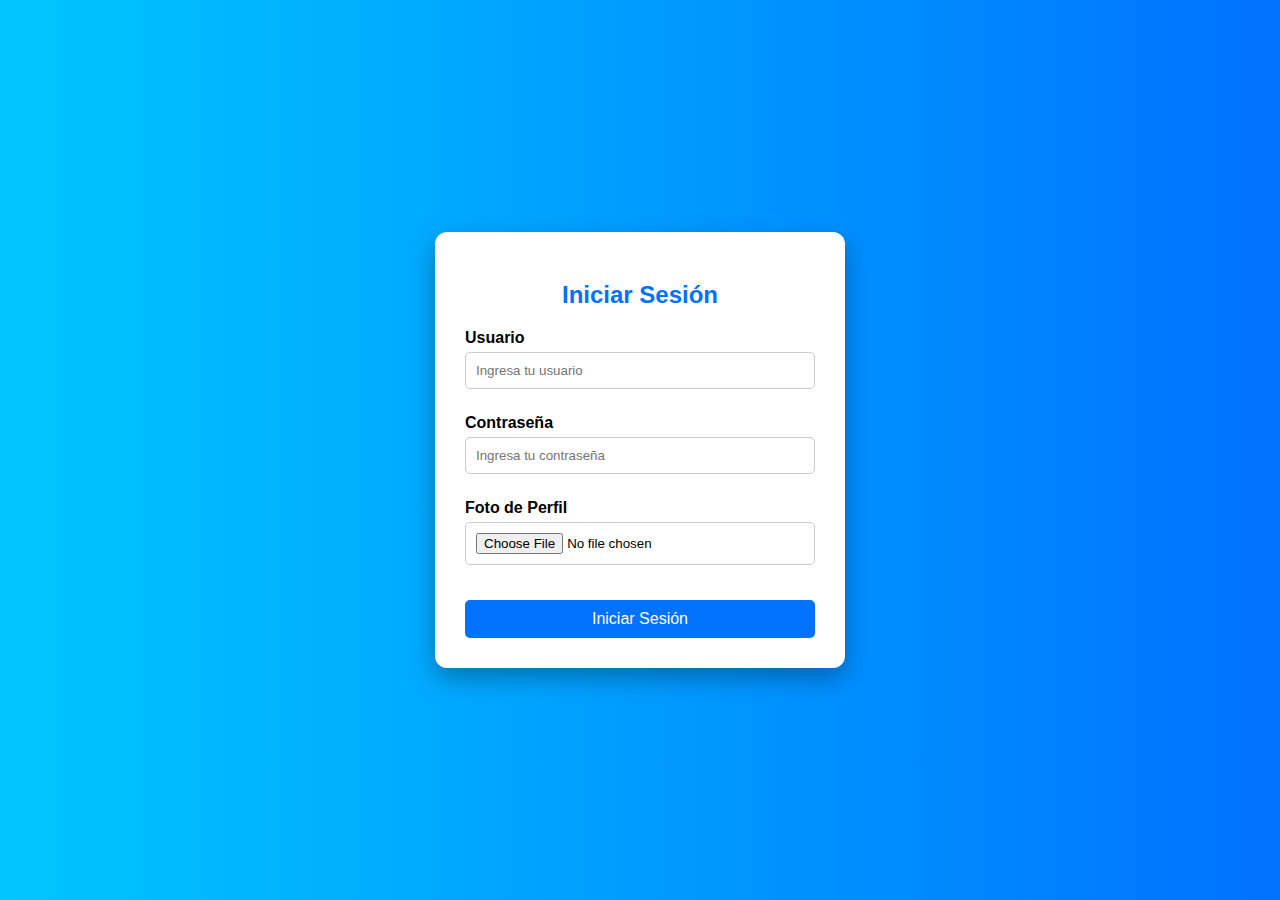
==== login.html @ 5a3fb6cf "Mi proyecto" ====
<!DOCTYPE html>
<html lang="es">
<head>
    <meta charset="UTF-8">
    <meta name="viewport" content="width=device-width, initial-scale=1.0">
    <title>LOGIN</title>
    <link rel="stylesheet" href="login.css">
</head>
<body>
    <div class="container">
        <div class="login-box">
            <h2>Iniciar Sesión</h2>
            <form id="loginForm">
                <div class="input-group">
                    <label for="username">Usuario</label>
                    <input type="text" id="username" name="username" placeholder="Ingresa tu usuario" required>
                </div>
                <div class="input-group">
                    <label for="password">Contraseña</label>
                    <input type="password" id="password" name="password" placeholder="Ingresa tu contraseña" required>
                </div>
                <div class="input-group">
                    <label for="profile-pic">Foto de Perfil</label>
                    <input type="file" id="profile-pic" name="profile-pic" accept="image/*" required>
                </div>
                <div class="preview-container">
                    <img id="profile-preview" alt="Vista previa de la imagen" style="display: none;">
                </div>
                <button type="submit">Iniciar Sesión</button>
            </form>
        </div>
    </div>
    <script src="login.js"></script>
</body>
</html>
---- login.css ----
body {
    margin: 0;
    padding: 0;
    font-family: Arial, sans-serif;
    background: linear-gradient(to right, #00c6ff, #0072ff);
    height: 100vh;
    display: flex;
    justify-content: center;
    align-items: center;
}

.container {
    display: flex;
    justify-content: center;
    align-items: center;
    height: 100%;
}

.login-box {
    background-color: white;
    padding: 30px;
    border-radius: 12px;
    box-shadow: 0 10px 25px rgba(0, 0, 0, 0.3);
    width: 350px;
    text-align: center;
}

h2 {
    margin-bottom: 20px;
    color: #0072ff;
}

.input-group {
    margin-bottom: 15px;
    text-align: left;
}

label {
    display: block;
    font-weight: bold;
    margin-bottom: 5px;
}

input[type="text"],
input[type="password"],
input[type="file"] {
    width: 100%;
    padding: 10px;
    margin-bottom: 10px;
    border: 1px solid #ccc;
    border-radius: 5px;
    box-sizing: border-box;
}

button {
    width: 100%;
    padding: 10px;
    background-color: #0072ff;
    border: none;
    border-radius: 5px;
    color: white;
    font-size: 16px;
    cursor: pointer;
    margin-top: 10px;
}

button:hover {
    background-color: #005bb5;
}

.preview-container {
    margin-top: 15px;
}

#profile-preview {
    max-width: 120px;
    max-height: 120px;
    border-radius: 50%;
    margin-top: 10px;
    display: block;
    margin-left: auto;
    margin-right: auto;
}
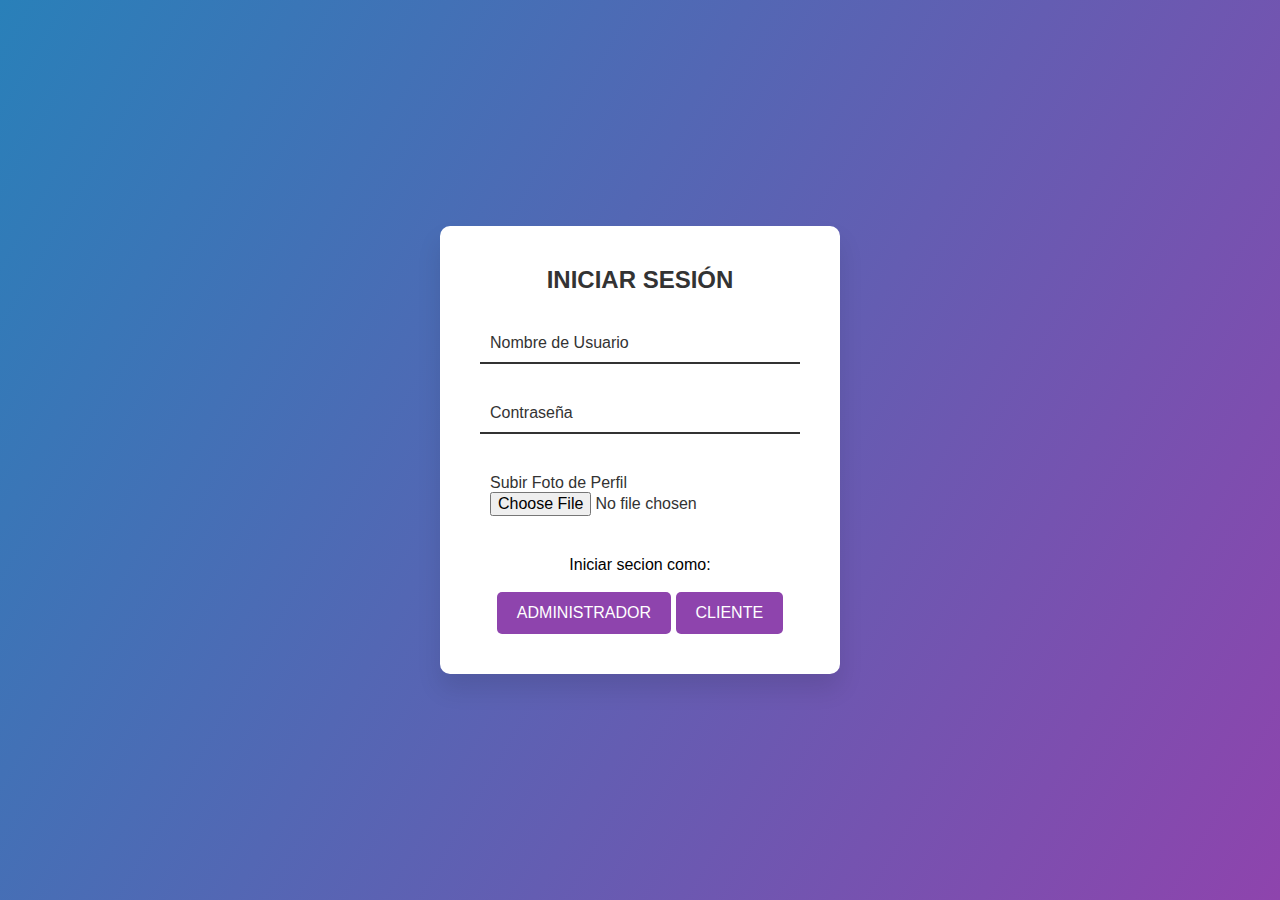
==== commit f09f8173: "avance" ====
--- a/login.html
+++ b/login.html
@@ -3,7 +3,7 @@
 <head>
     <meta charset="UTF-8">
     <meta name="viewport" content="width=device-width, initial-scale=1.0">
-    <title>LOGIN</title>
+    <title>Login</title>
     <link rel="stylesheet" href="login.css">
 </head>
 <body>
@@ -11,22 +11,32 @@
         <div class="login-box">
             <h2>Iniciar Sesión</h2>
             <form id="loginForm">
-                <div class="input-group">
-                    <label for="username">Usuario</label>
-                    <input type="text" id="username" name="username" placeholder="Ingresa tu usuario" required>
+                <div class="input-box">
+                    <input type="text" id="username" required>
+                    <label>Nombre de Usuario</label>
                 </div>
-                <div class="input-group">
-                    <label for="password">Contraseña</label>
-                    <input type="password" id="password" name="password" placeholder="Ingresa tu contraseña" required>
+                <div class="input-box">
+                    <input type="password" id="password" required>
+                    <label>Contraseña</label>
                 </div>
-                <div class="input-group">
-                    <label for="profile-pic">Foto de Perfil</label>
-                    <input type="file" id="profile-pic" name="profile-pic" accept="image/*" required>
+                <div class="input-box">
+                    <br>
+                    
+                    <input type="file" id="profilePicture" accept="image/*" required>
+                    <label>Subir Foto de Perfil</label>
+                
+                    
                 </div>
-                <div class="preview-container">
-                    <img id="profile-preview" alt="Vista previa de la imagen" style="display: none;">
+                
+                <!-- Vista previa de la foto -->
+                
+                
+                <div class="img-preview">
+                    <img id="profilePreview" src="#" alt="Vista previa de la imagen" style="display: none;">
                 </div>
-                <button type="submit">Iniciar Sesión</button>
+                <label>Iniciar secion como:</label><br><br>
+                <button onclick="ejecutarAdmin()" type="submit" class="btn">ADMINISTRADOR </button>
+                <button onclick="ejecutarCliente()" type="submit" class="btn">CLIENTE </button>
             </form>
         </div>
     </div>
--- a/login.css
+++ b/login.css
@@ -1,8 +1,12 @@
-body {
+* {
     margin: 0;
     padding: 0;
-    font-family: Arial, sans-serif;
-    background: linear-gradient(to right, #00c6ff, #0072ff);
+    box-sizing: border-box;
+    font-family: 'Poppins', sans-serif;
+}
+
+body {
+    background: linear-gradient(120deg, #2980b9, #8e44ad);
     height: 100vh;
     display: flex;
     justify-content: center;
@@ -10,74 +14,89 @@
 }
 
 .container {
-    display: flex;
-    justify-content: center;
-    align-items: center;
-    height: 100%;
+    width: 100%;
+    max-width: 400px;
 }
 
 .login-box {
-    background-color: white;
-    padding: 30px;
-    border-radius: 12px;
-    box-shadow: 0 10px 25px rgba(0, 0, 0, 0.3);
-    width: 350px;
+    background-color: #fff;
+    padding: 40px;
+    border-radius: 10px;
+    box-shadow: 0 15px 25px rgba(0, 0, 0, 0.1);
     text-align: center;
 }
 
 h2 {
-    margin-bottom: 20px;
-    color: #0072ff;
+    margin-bottom: 30px;
+    font-size: 24px;
+    color: #333;
+    text-transform: uppercase;
 }
 
-.input-group {
-    margin-bottom: 15px;
-    text-align: left;
+.input-box {
+    position: relative;
+    margin-bottom: 30px;
 }
 
-label {
-    display: block;
-    font-weight: bold;
-    margin-bottom: 5px;
+.input-box input {
+    width: 100%;
+    padding: 10px;
+    background: transparent;
+    border: none;
+    border-bottom: 2px solid #333;
+    outline: none;
+    color: #333;
+    font-size: 16px;
 }
 
-input[type="text"],
-input[type="password"],
-input[type="file"] {
-    width: 100%;
+.input-box label {
+    position: absolute;
+    top: 0;
+    left: 0;
     padding: 10px;
-    margin-bottom: 10px;
-    border: 1px solid #ccc;
-    border-radius: 5px;
-    box-sizing: border-box;
+    color: #333;
+    pointer-events: none;
+    transition: 0.5s;
+    font-size: 16px;
 }
 
-button {
-    width: 100%;
-    padding: 10px;
-    background-color: #0072ff;
+.input-box input:focus ~ label,
+.input-box input:valid ~ label {
+    top: -20px;
+    left: 0;
+    color: #8e44ad;
+    font-size: 12px;
+}
+
+input[type="file"] {
+    border: none;
+    color: #333;
+}
+
+.img-preview {
+    margin: 20px 0;
+    text-align: center;
+}
+
+.img-preview img {
+    max-width: 100%;
+    max-height: 150px;
+    border-radius: 50%;
+    object-fit: cover;
+    box-shadow: 0 0 10px rgba(0, 0, 0, 0.1);
+}
+
+.btn {
+    background-color: #8e44ad;
+    color: white;
+    padding: 12px 20px;
     border: none;
     border-radius: 5px;
-    color: white;
+    cursor: pointer;
     font-size: 16px;
-    cursor: pointer;
-    margin-top: 10px;
+    transition: background-color 0.3s ease;
 }
 
-button:hover {
-    background-color: #005bb5;
+.btn:hover {
+    background-color: #2980b9;
 }
-
-.preview-container {
-    margin-top: 15px;
-}
-
-#profile-preview {
-    max-width: 120px;
-    max-height: 120px;
-    border-radius: 50%;
-    margin-top: 10px;
-    display: block;
-    margin-left: auto;
-    margin-right: auto;
-}
